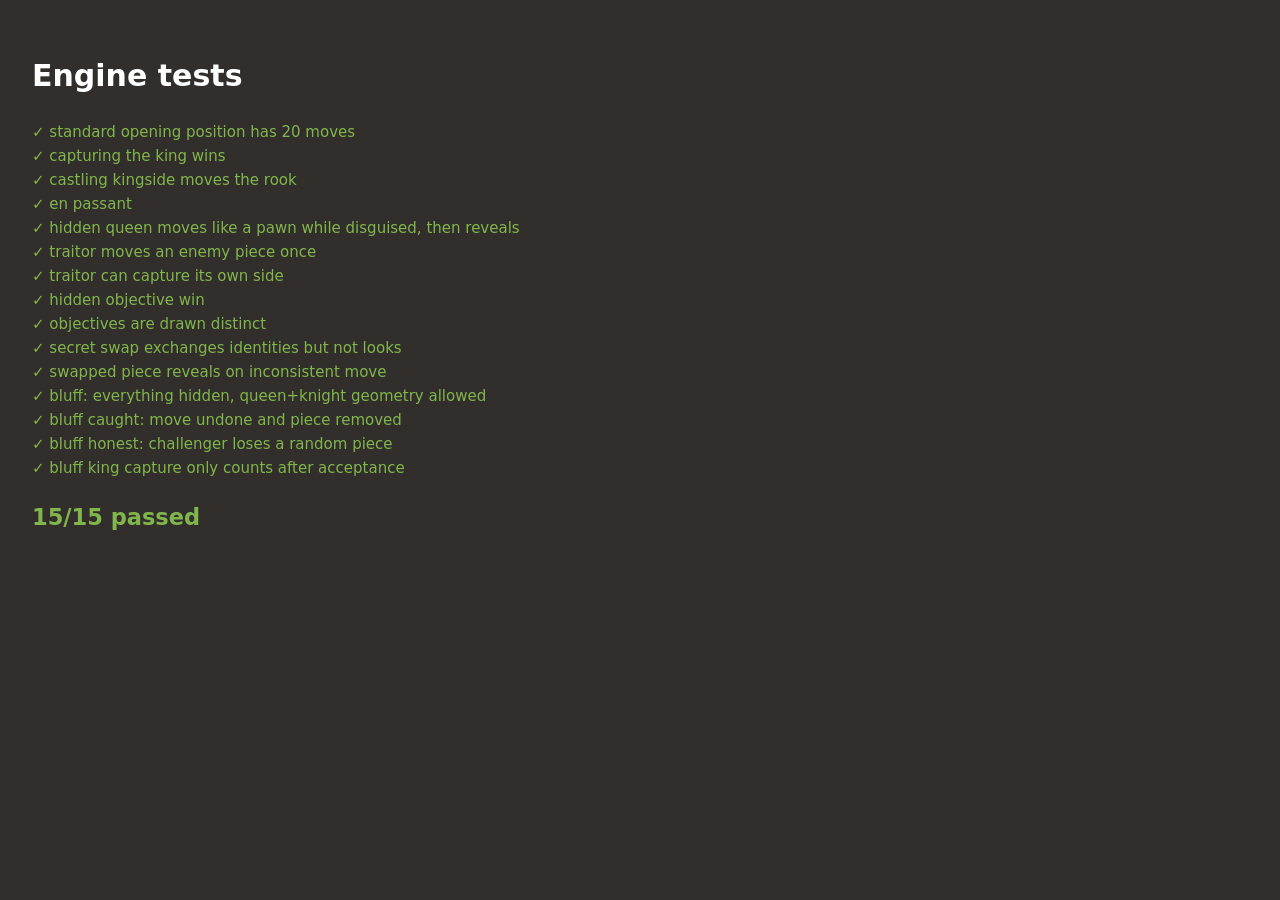
==== tests/index.html @ af8b8215 "Twisted Gambit: chess with five secret twists Hidden Queen, Traitor, Hidden Objective, Bluff Moves a" ====
<!doctype html>
<html lang="en">
<head>
  <meta charset="utf-8">
  <title>Twisted Gambit — engine tests</title>
  <style>
    body { font: 15px/1.6 system-ui, sans-serif; background: #312e2b; color: #fff; padding: 24px; }
    .ok { color: #81b64c; } .bad { color: #ff6b6b; }
  </style>
</head>
<body>
  <h1>Engine tests</h1>
  <div id="out">Running…</div>
  <script type="module">
    import results from './engine.test.js';
    const failed = results.filter((r) => !r.ok).length;
    document.getElementById('out').innerHTML =
      results.map((r) => `<div class="${r.ok ? 'ok' : 'bad'}">${r.ok ? '✓' : '✗'} ${r.name}${r.ok ? '' : ' — ' + r.err}</div>`).join('') +
      `<h2 id="summary" class="${failed ? 'bad' : 'ok'}">${results.length - failed}/${results.length} passed</h2>`;
  </script>
</body>
</html>
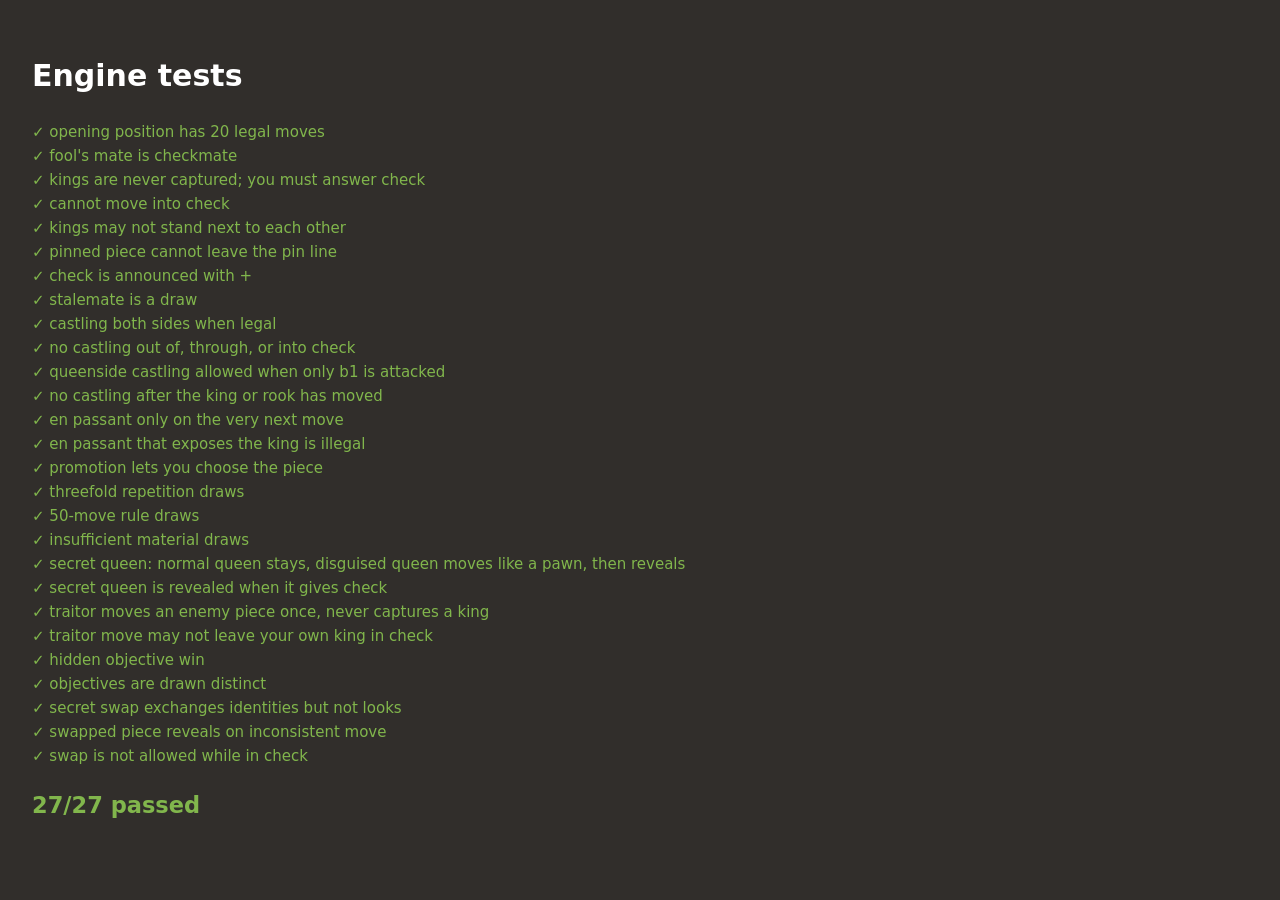
==== commit 1a8b6666: "Rename the game to Gerasimos Gambit Display name only: the site URL and online-play IDs stay the sam" ====
--- a/tests/index.html
+++ b/tests/index.html
@@ -2,7 +2,7 @@
 <html lang="en">
 <head>
   <meta charset="utf-8">
-  <title>Twisted Gambit — engine tests</title>
+  <title>Gerasimos Gambit — engine tests</title>
   <style>
     body { font: 15px/1.6 system-ui, sans-serif; background: #312e2b; color: #fff; padding: 24px; }
     .ok { color: #81b64c; } .bad { color: #ff6b6b; }
@@ -11,8 +11,10 @@
 <body>
   <h1>Engine tests</h1>
   <div id="out">Running…</div>
-  <script type="module">
-    import results from './engine.test.js';
+  <script src="../js/engine.js"></script>
+  <script src="engine.test.js"></script>
+  <script>
+    const results = window.TGTestResults;
     const failed = results.filter((r) => !r.ok).length;
     document.getElementById('out').innerHTML =
       results.map((r) => `<div class="${r.ok ? 'ok' : 'bad'}">${r.ok ? '✓' : '✗'} ${r.name}${r.ok ? '' : ' — ' + r.err}</div>`).join('') +
